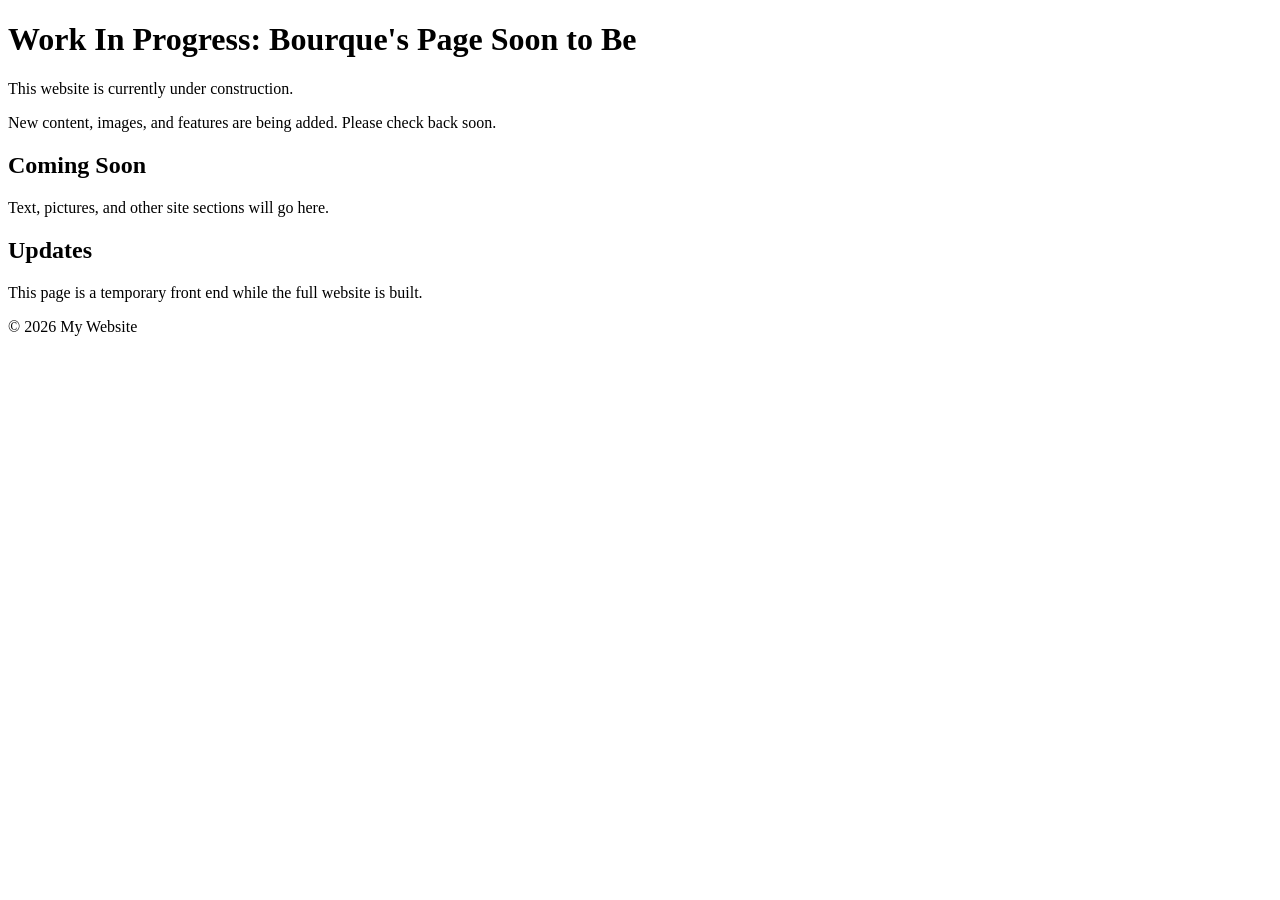
==== bourque.html @ ff454a9b "ADDED A LOT" ====
<!DOCTYPE html>
<html lang="en">
<head>
  <meta charset="UTF-8" />
  <meta name="viewport" content="width=device-width, initial-scale=1.0" />
  <title>Work In Progress</title>
  <link rel="stylesheet" href="infoPageStyles.css" />
</head>
<body>
  <div class="page-overlay">
    <main class="content-box">
      <h1>Work In Progress: Bourque's Page Soon to Be</h1>
      <p class="subtitle">This website is currently under construction.</p>

      <section class="info-section">
        <p>
          New content, images, and features are being added. Please check back
          soon.
        </p>
      </section>

      <section class="placeholder-section">
        <div class="placeholder-card">
          <h2>Coming Soon</h2>
          <p>Text, pictures, and other site sections will go here.</p>
        </div>

        <div class="placeholder-card">
          <h2>Updates</h2>
          <p>This page is a temporary front end while the full website is built.</p>
        </div>
      </section>

      <footer>
        <p>© 2026 My Website</p>
      </footer>
    </main>
  </div>
</body>
</html>
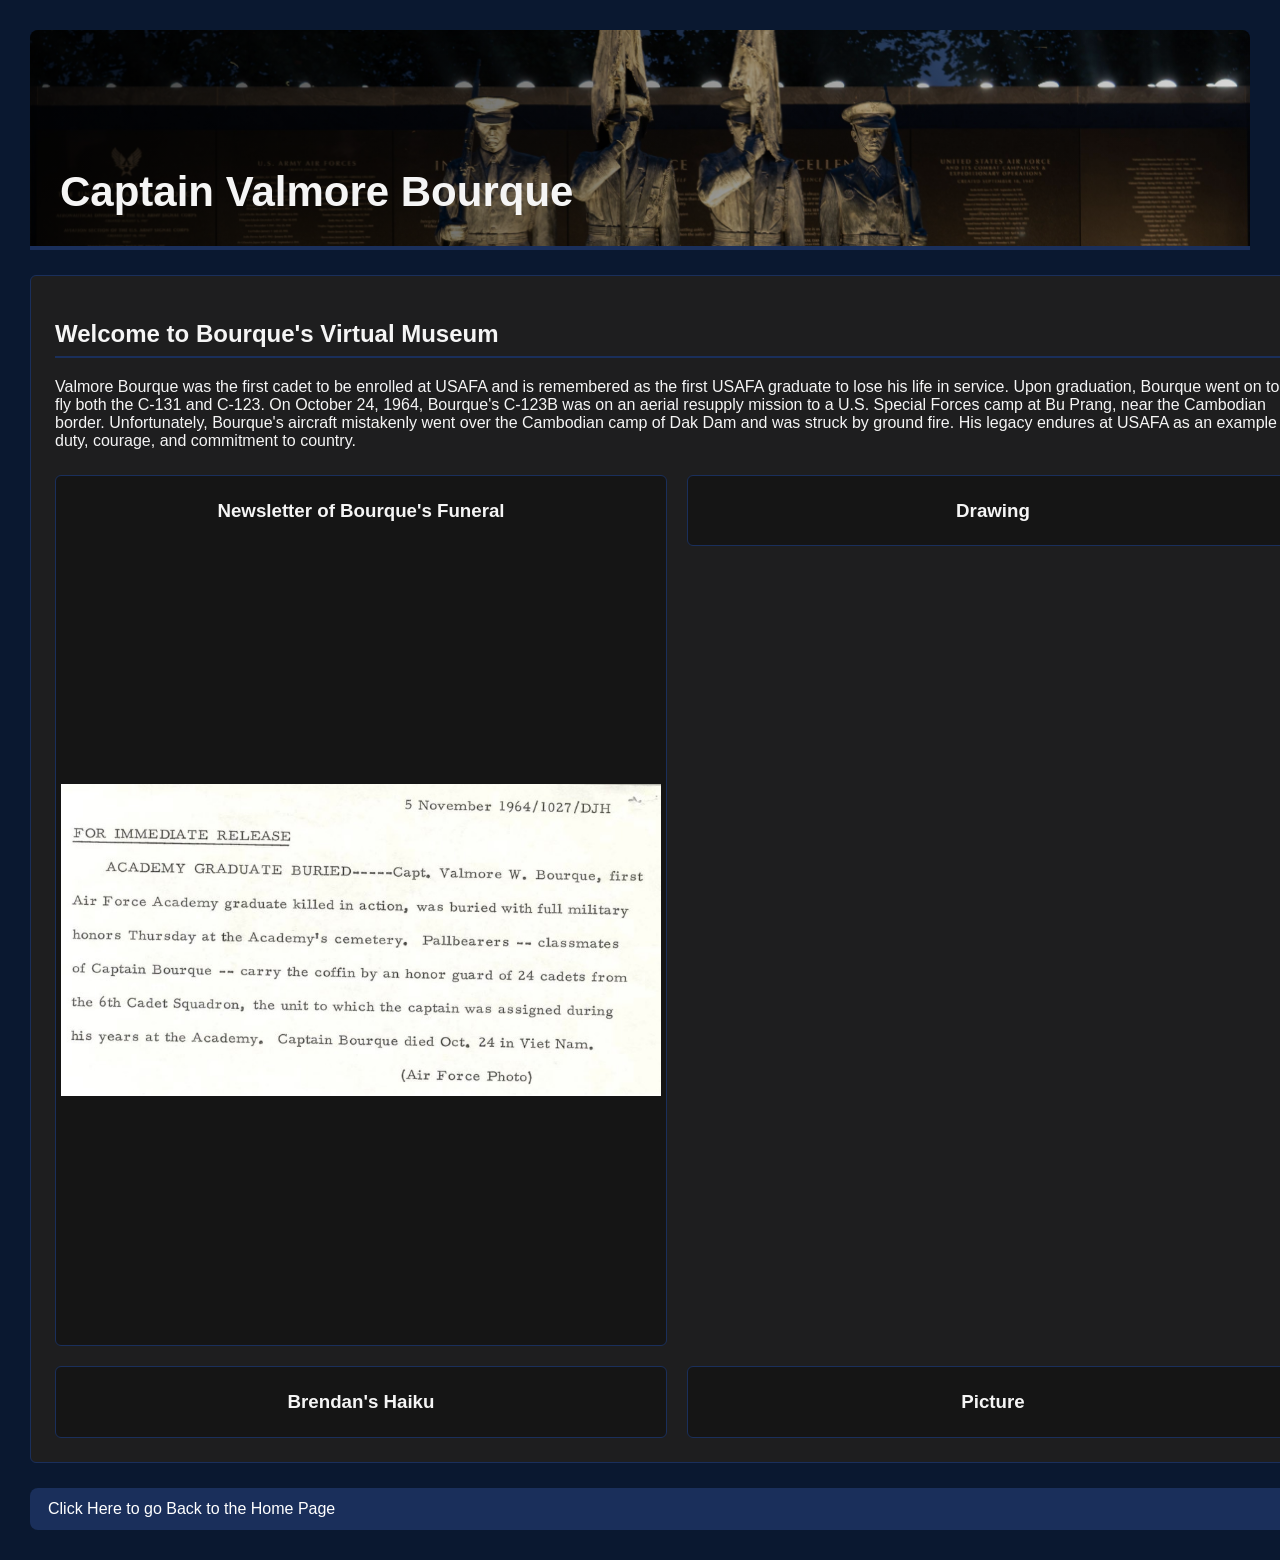
==== commit 03d3beec: "Initial changes to Bourque page" ====
--- a/bourque.html
+++ b/bourque.html
@@ -3,38 +3,60 @@
 <head>
   <meta charset="UTF-8" />
   <meta name="viewport" content="width=device-width, initial-scale=1.0" />
-  <title>Work In Progress</title>
-  <link rel="stylesheet" href="infoPageStyles.css" />
+  <title>Sijan's Virtual Museum</title>
+  <link rel="stylesheet" href="infoPagesStyles.css" />
 </head>
+<script src="script.js"></script>
 <body>
-  <div class="page-overlay">
-    <main class="content-box">
-      <h1>Work In Progress: Bourque's Page Soon to Be</h1>
-      <p class="subtitle">This website is currently under construction.</p>
 
-      <section class="info-section">
-        <p>
-          New content, images, and features are being added. Please check back
-          soon.
-        </p>
-      </section>
+  <main class="page">
+    <header class="hero">
+      <div>
+        <h1>Captain Valmore Bourque</h1>
+      </div>
+    </header>
 
-      <section class="placeholder-section">
-        <div class="placeholder-card">
-          <h2>Coming Soon</h2>
-          <p>Text, pictures, and other site sections will go here.</p>
+    <section class="content-layout">
+      <article class="main-card">
+        <h2>Welcome to Bourque's Virtual Museum</h2>
+        <p1>Valmore Bourque was the first cadet to be enrolled at USAFA and is remembered as the first USAFA graduate to lose his life in service. 
+            Upon graduation, Bourque went on to fly both the C-131 and C-123. 
+            On October 24, 1964, Bourque's C-123B was on an aerial resupply mission to a U.S. Special Forces camp at Bu Prang, near the Cambodian border.
+            Unfortunately, Bourque's aircraft mistakenly went over the Cambodian camp of Dak Dam and was struck by ground fire.
+            His legacy endures at USAFA as an example of duty, courage, and commitment to country.</p1>
+        <div class="grid">
+          <div class="wiki-box">
+            <h3>Newsletter of Bourque's Funeral</h3>
+              <div class="gallery">
+                <img src="imagesBourque/funeralNewsletter.jpg">
+              </div>
+          </div>
+
+          <div class="wiki-box">
+            <h3>Drawing</h3>
+            <div class="gallery">
+
+            </div>
+          </div>
+
+          <div class="wiki-box">
+            <h3>Brendan's Haiku</h3>
+            <div class="gallery">
+
+            </div>
+          </div>
+
+          <div class="wiki-box">
+            <h3>Picture</h3>
+            <div class="gallery">
+
+            </div>
+          </div>
+
         </div>
-
-        <div class="placeholder-card">
-          <h2>Updates</h2>
-          <p>This page is a temporary front end while the full website is built.</p>
-        </div>
-      </section>
-
-      <footer>
-        <p>© 2026 My Website</p>
-      </footer>
-    </main>
-  </div>
+      </article>
+      <a class="btn" href="index.html">Click Here to go Back to the Home Page</a>
+    </section>
+  </main>
 </body>
 </html>
--- a/infoPagesStyles.css
+++ b/infoPagesStyles.css
@@ -0,0 +1,106 @@
+* {
+  box-sizing: border-box;
+}
+
+body {
+  margin: 0;
+  font-family: Arial, Helvetica, sans-serif;
+  background-color: rgb(10, 24, 48);
+  color: #f5f5f5;
+}
+
+.page {
+  padding: 30px;
+}
+
+.hero {
+  min-height: 220px;
+  background:
+    linear-gradient(90deg, rgba(0,0,0,0.75), rgba(0,0,0,0.15)),
+    url("imagesHome/background2.jpg");
+  background-size: cover;
+  background-position: center;
+  border-radius: 8px 8px 0 0;
+  display: flex;
+  align-items: end;
+  padding: 30px;
+  border-bottom: 4px solid #1A2F5B;
+}
+
+.hero h1 {
+  font-size: 42px;
+  margin: 0;
+}
+
+.content-layout {
+  display: grid;
+  grid-template-columns: 1fr;
+  gap: 25px;
+  margin-top: 25px;
+}
+
+.main-card {
+  background: rgba(31, 31, 31, 0.95);
+  border: 1px solid #1A2F5B;
+  border-radius: 6px;
+  padding: 24px;
+}
+
+.main-card h2 {
+  border-bottom: 2px solid #1A2F5B;
+  padding-bottom: 8px;
+}
+
+.grid {
+  display: grid;
+  grid-template-columns: repeat(2, 1fr);
+  gap: 20px;
+  margin-top: 25px;
+}
+
+.wiki-box {
+  background: rgba(20, 20, 20, 0.9);
+  border: 1px solid #1A2F5B;
+  border-radius: 6px;
+  padding: 5px;
+  height: fit-content;
+}
+
+.wiki-box h3 {
+  text-align: center;
+}
+
+.gallery {
+  width: min(90vw, 600px);
+  margin: auto;
+  display: flex;
+  gap: 1rem;
+  overflow-x: auto;
+  scroll-snap-type: x mandatory;
+  scroll-behavior: smooth;
+}
+
+.gallery img {
+  width: 100%;
+  aspect-ratio: 3 / 4;
+  object-fit: contain;
+  flex: 0 0 100%;
+  scroll-snap-align: center;
+  border-radius: 12px;
+}
+
+.btn {
+  display: inline-block;
+  padding: 12px 18px;
+
+  background-color: #1A2F5B;
+  color: white;
+
+  text-decoration: none;
+  border-radius: 8px;
+
+  font-size: clamp(12px, 2vw, 16px);
+  cursor: pointer;
+
+  transition: 0.2s ease;
+}
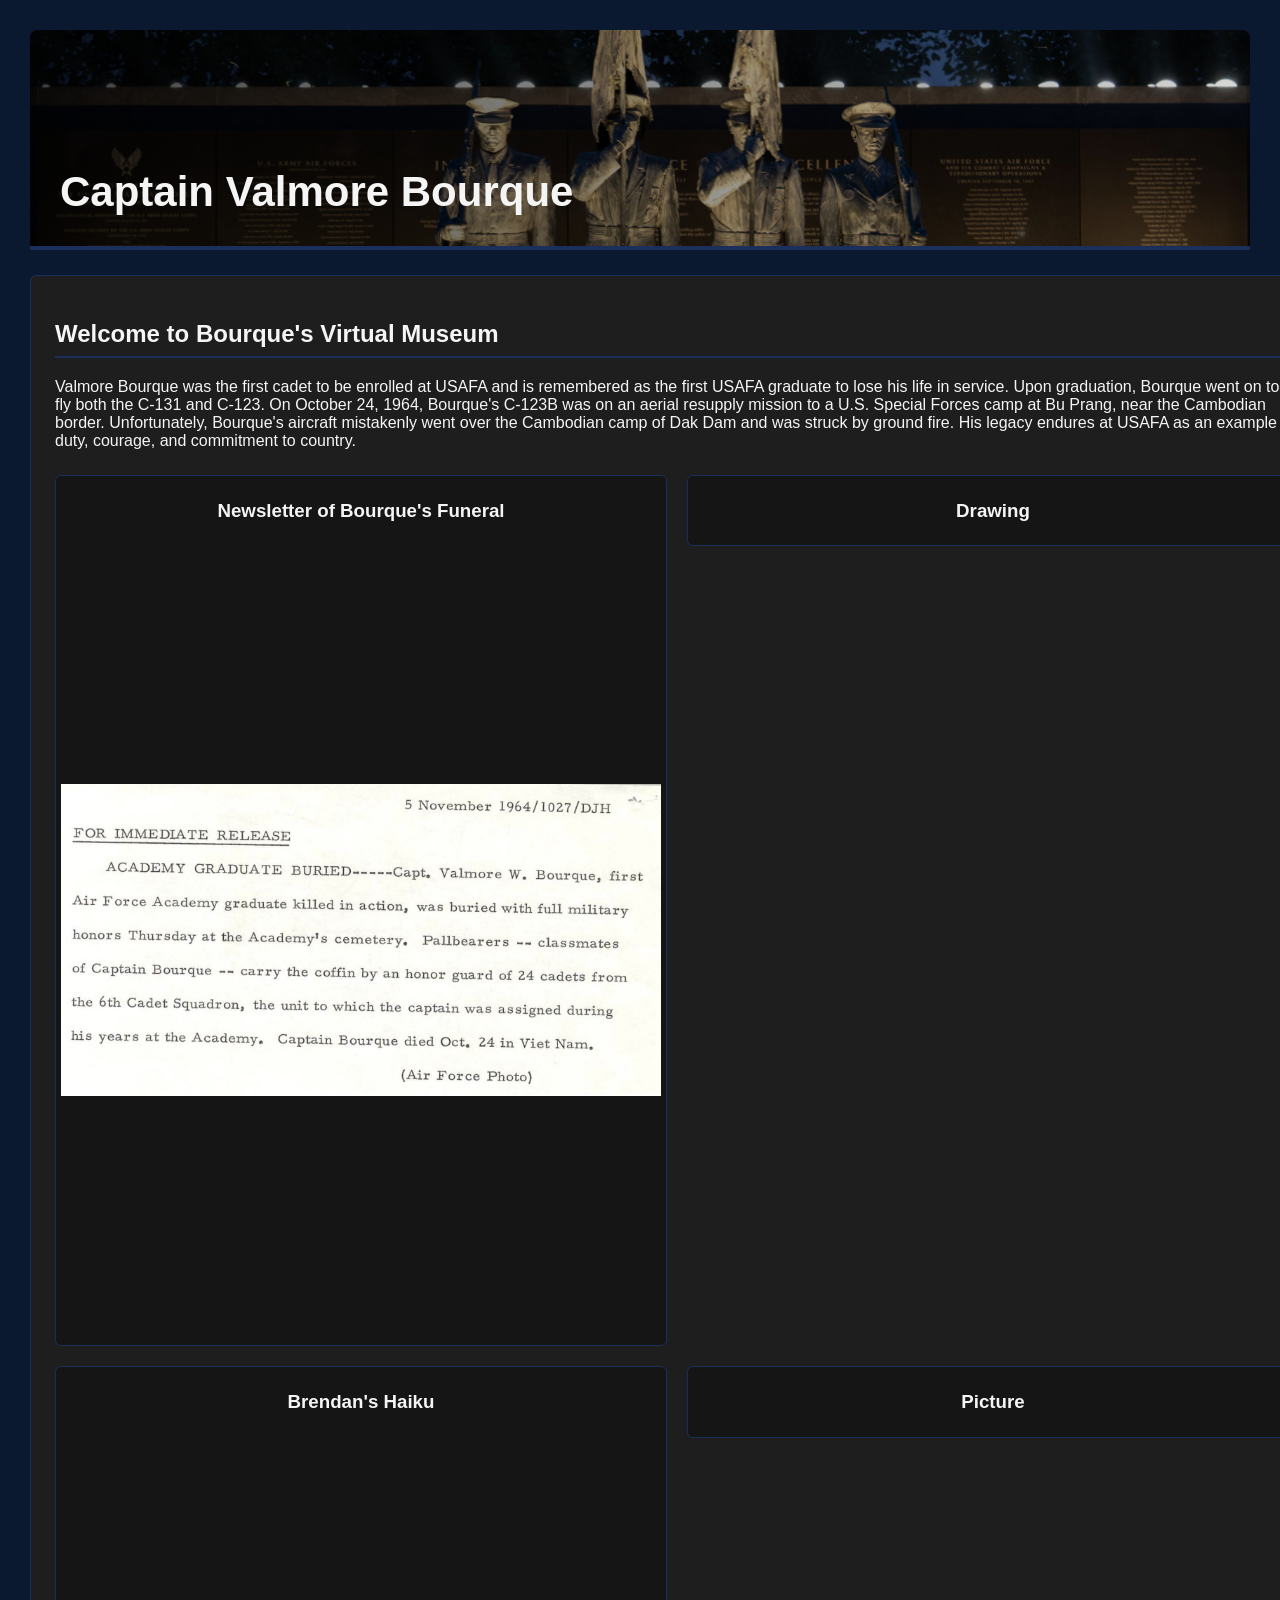
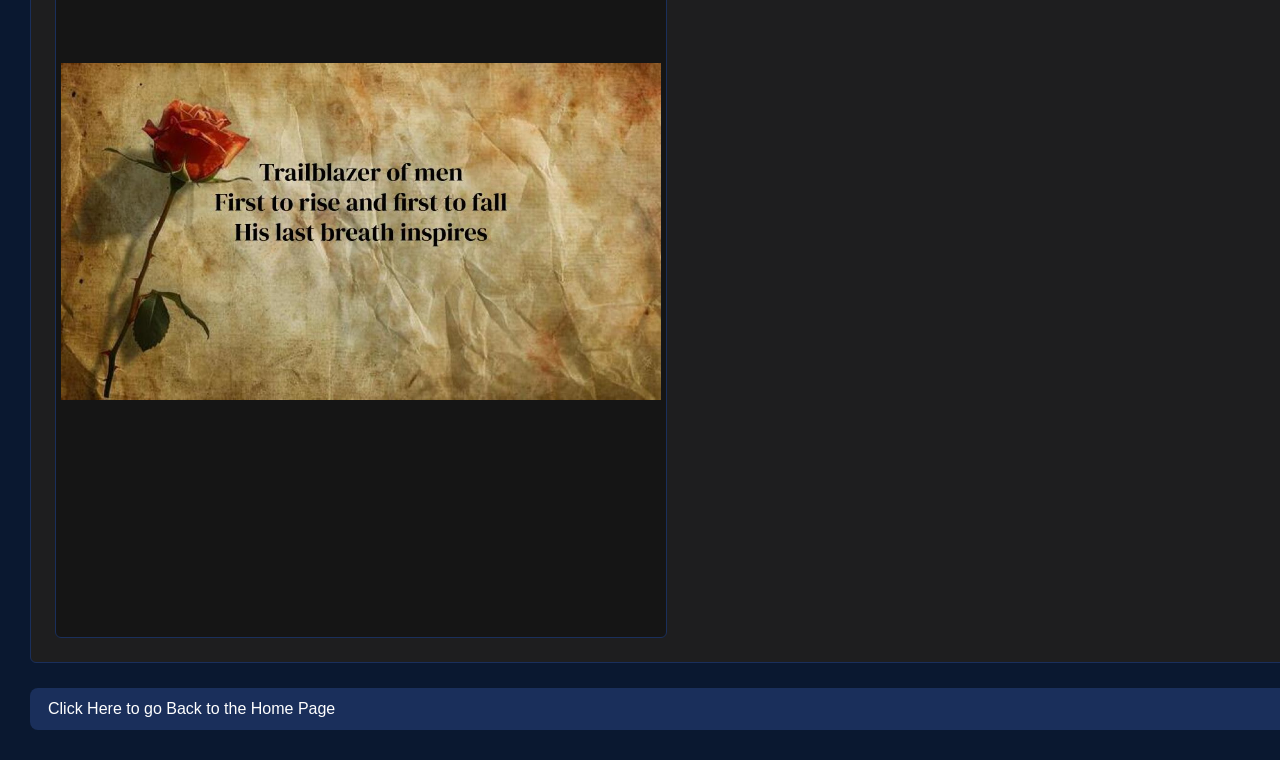
==== commit 6064b926: "Added Bourque Haiku" ====
--- a/bourque.html
+++ b/bourque.html
@@ -42,7 +42,7 @@
           <div class="wiki-box">
             <h3>Brendan's Haiku</h3>
             <div class="gallery">
-
+                <img src="imagesBourque/bourqueHaiku.jpg">
             </div>
           </div>
 
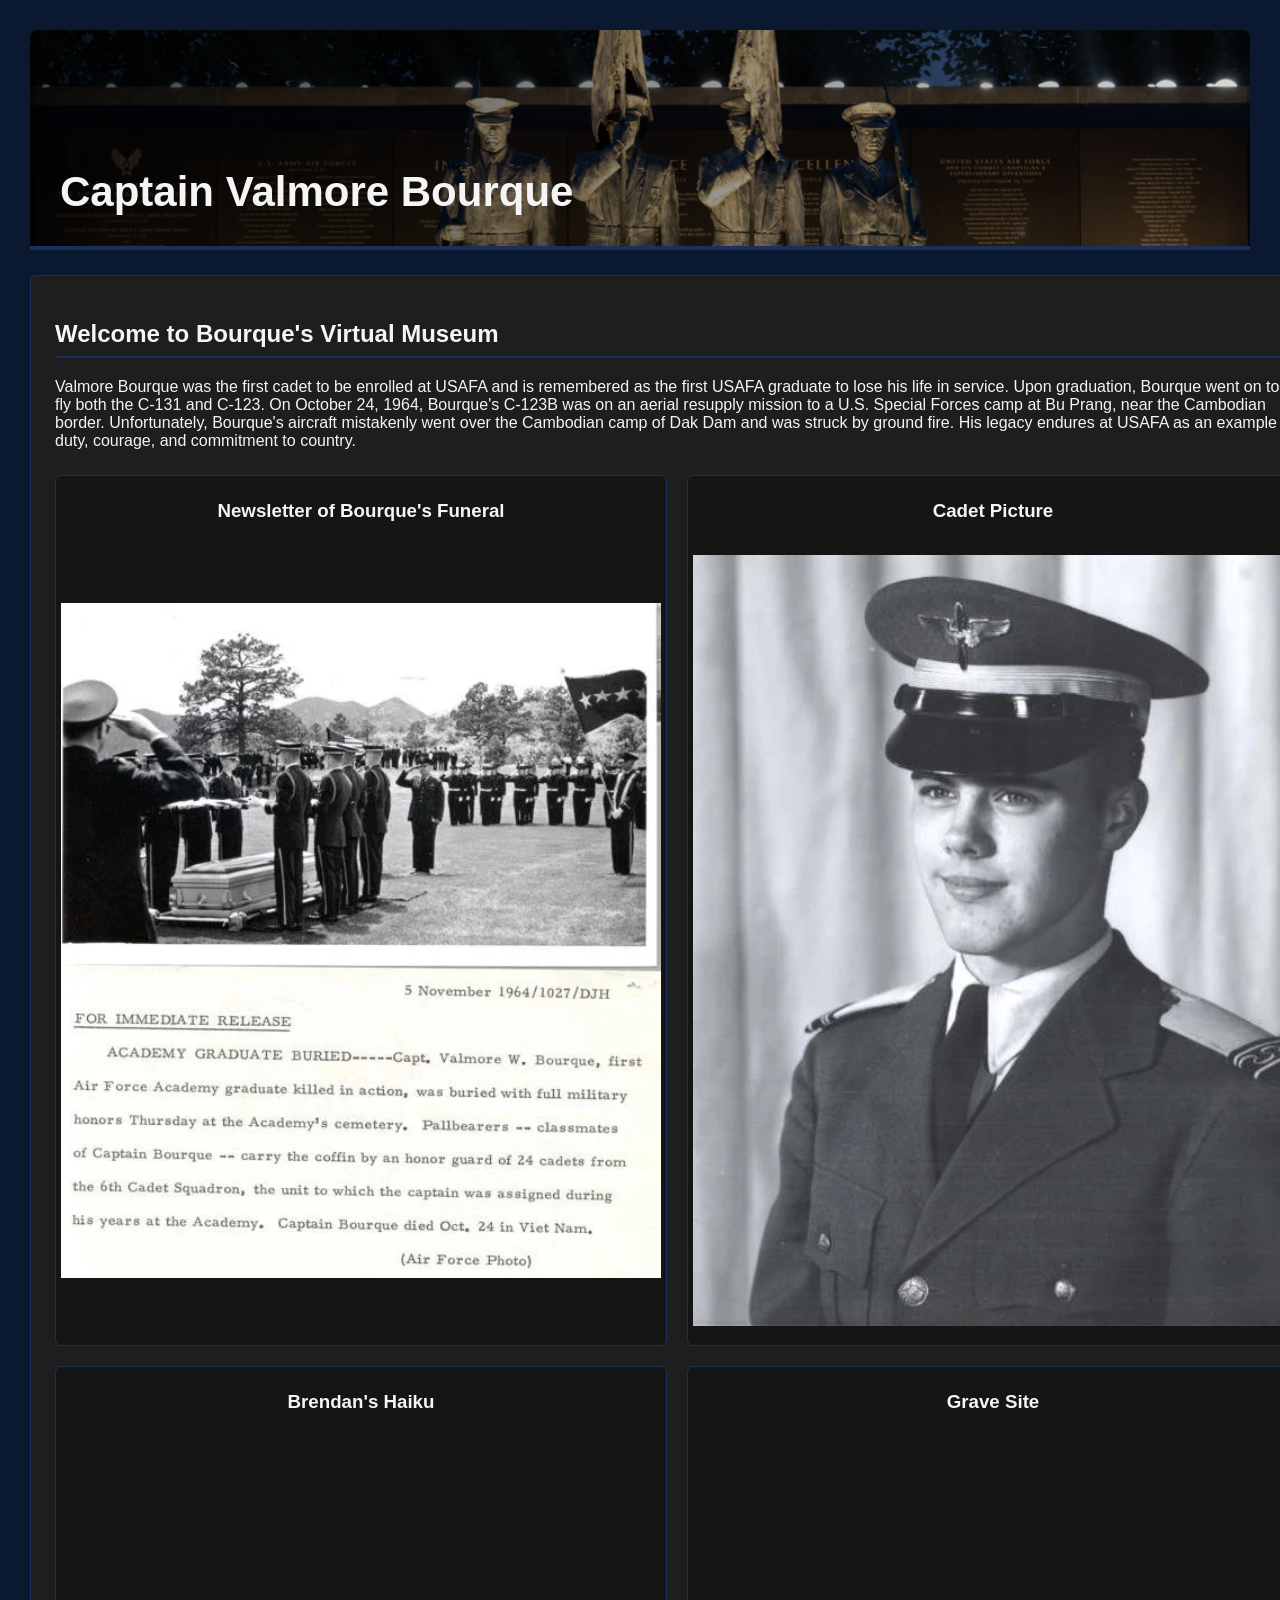
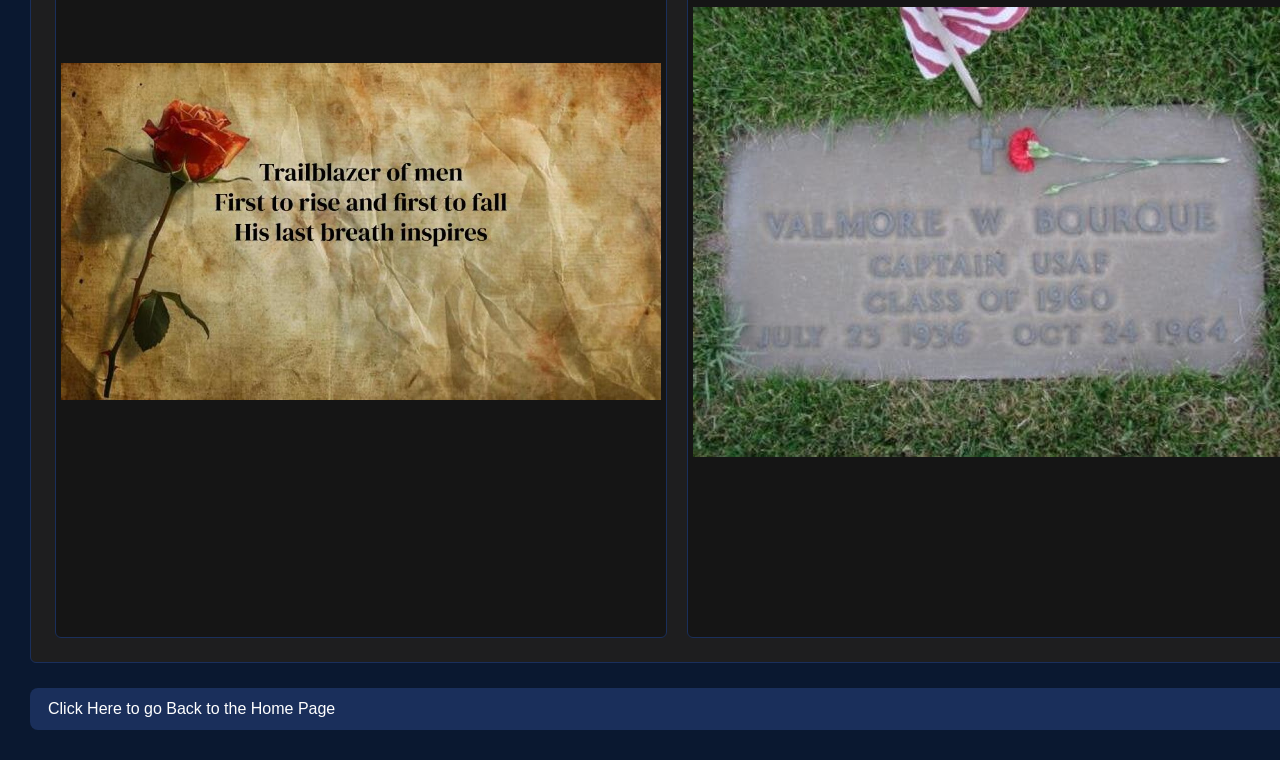
==== commit 8380d23a: "Added The Rest of Bourque Items" ====
--- a/bourque.html
+++ b/bourque.html
@@ -33,9 +33,9 @@
           </div>
 
           <div class="wiki-box">
-            <h3>Drawing</h3>
+            <h3>Cadet Picture</h3>
             <div class="gallery">
-
+                <img src="imagesBourque/bourqueCadetPhoto.jpg">
             </div>
           </div>
 
@@ -47,8 +47,9 @@
           </div>
 
           <div class="wiki-box">
-            <h3>Picture</h3>
+            <h3>Grave Site</h3>
             <div class="gallery">
+                <img src="imagesBourque/bourqueGrave.jpg">
 
             </div>
           </div>
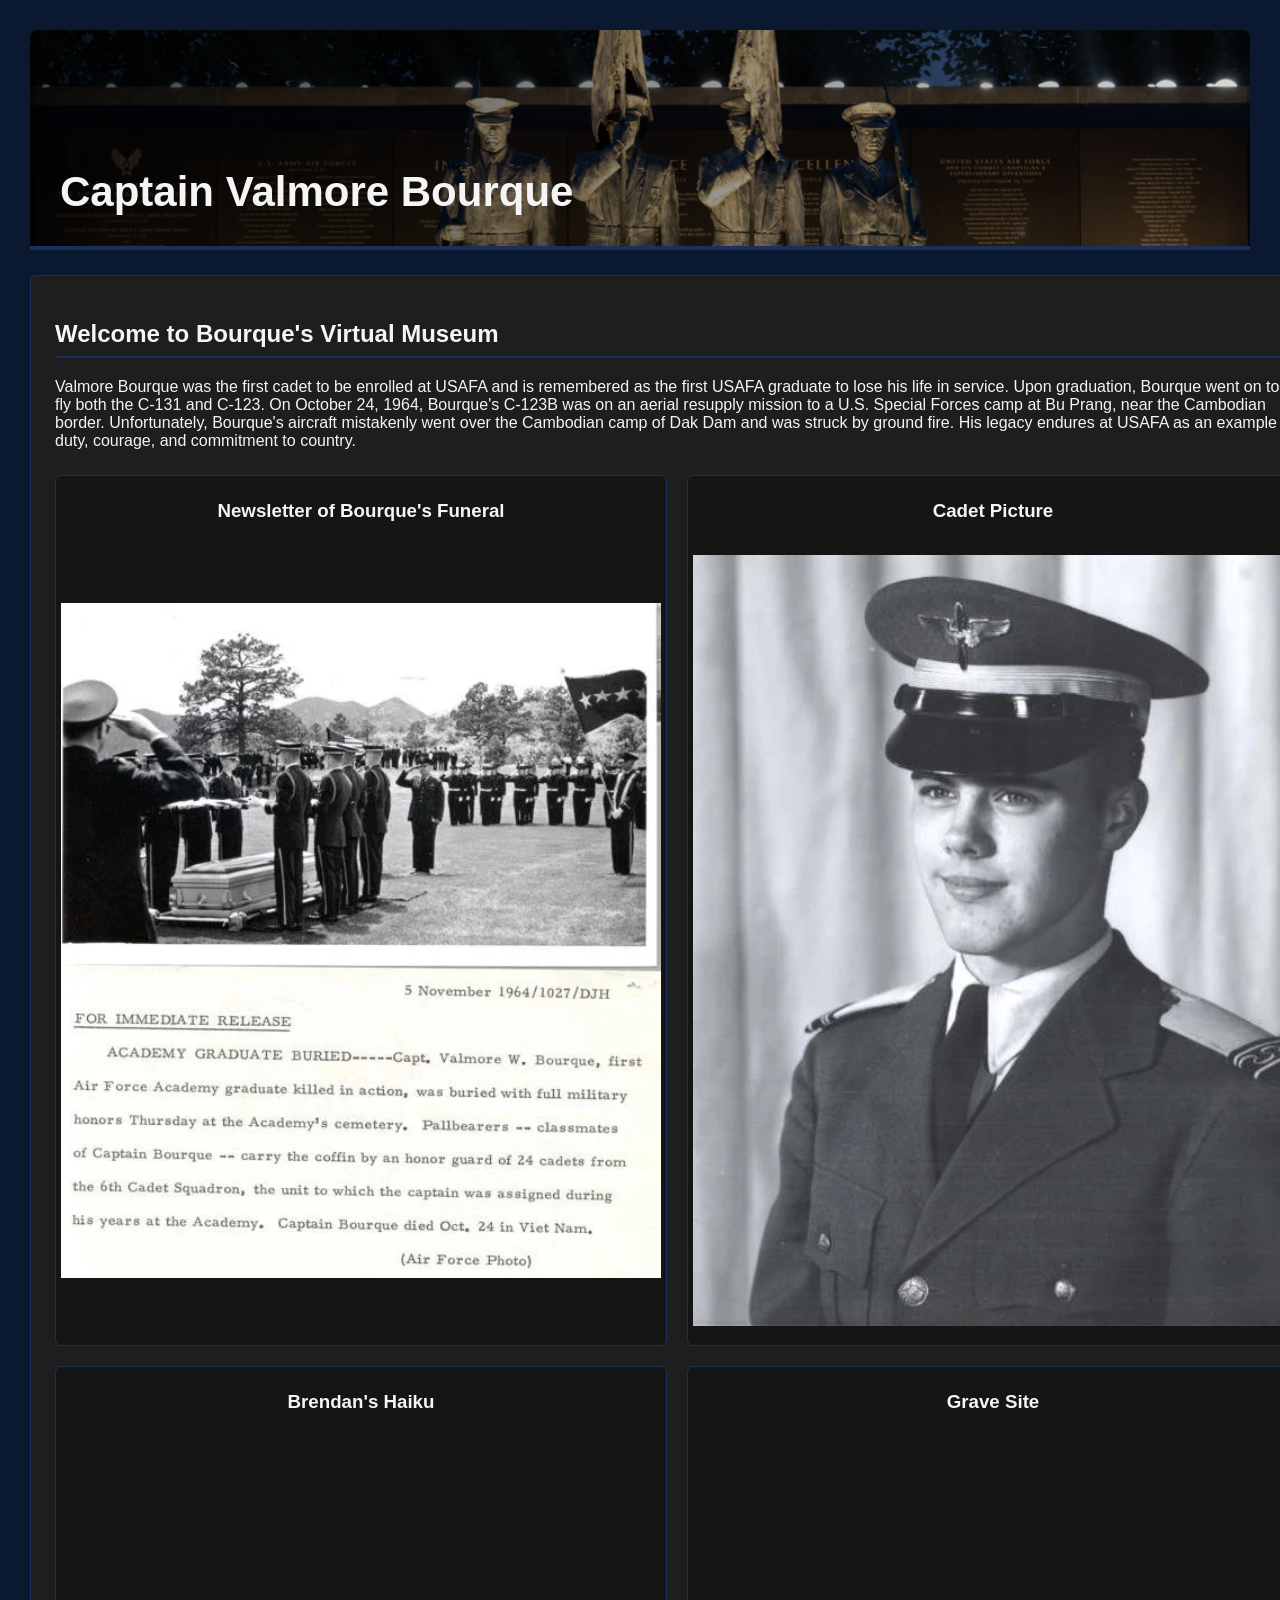
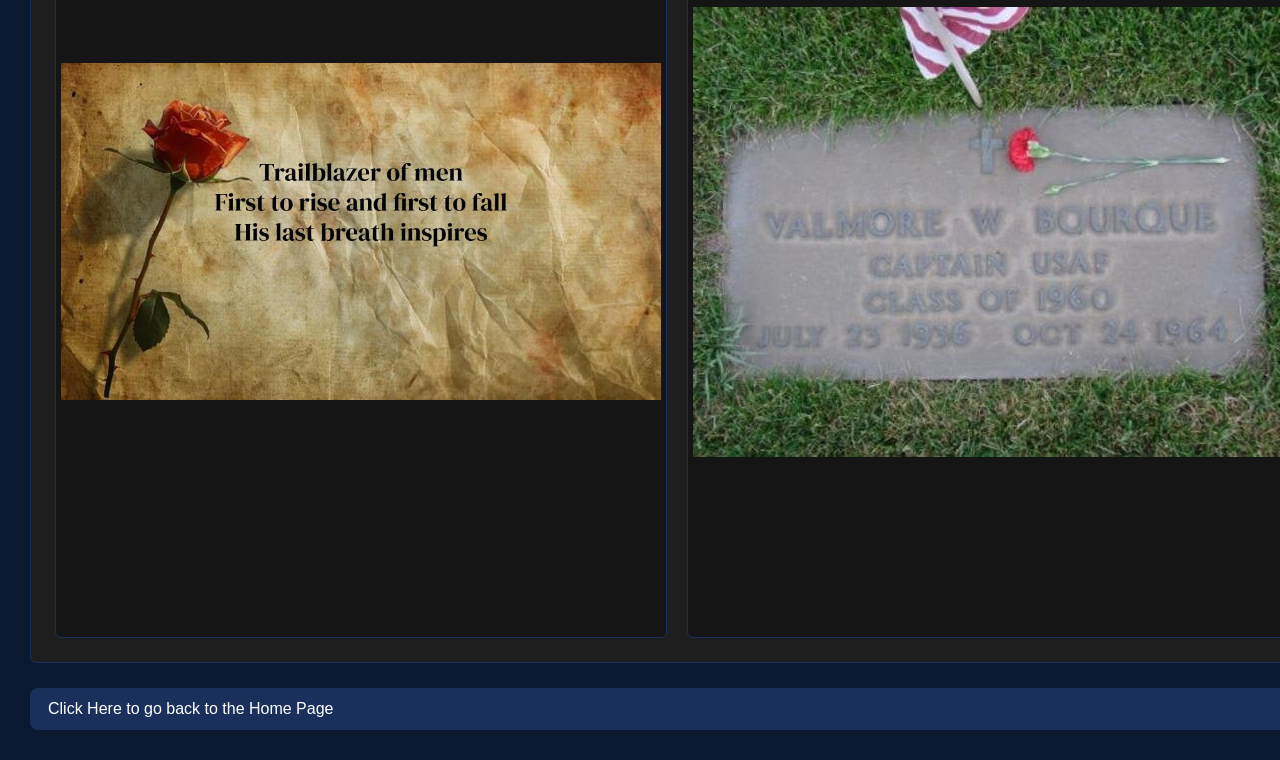
==== commit 39622130: "Finished Bourque Info Page" ====
--- a/bourque.html
+++ b/bourque.html
@@ -36,6 +36,7 @@
             <h3>Cadet Picture</h3>
             <div class="gallery">
                 <img src="imagesBourque/bourqueCadetPhoto.jpg">
+                <img src="imagesBourque/bourqueCadetPhotoDescription.jpg">
             </div>
           </div>
 
@@ -50,13 +51,13 @@
             <h3>Grave Site</h3>
             <div class="gallery">
                 <img src="imagesBourque/bourqueGrave.jpg">
-
+                <img src="imagesBourque/bourqueGraveDescription.jpg">
             </div>
           </div>
 
         </div>
       </article>
-      <a class="btn" href="index.html">Click Here to go Back to the Home Page</a>
+      <a class="btn" href="index.html">Click Here to go back to the Home Page</a>
     </section>
   </main>
 </body>
